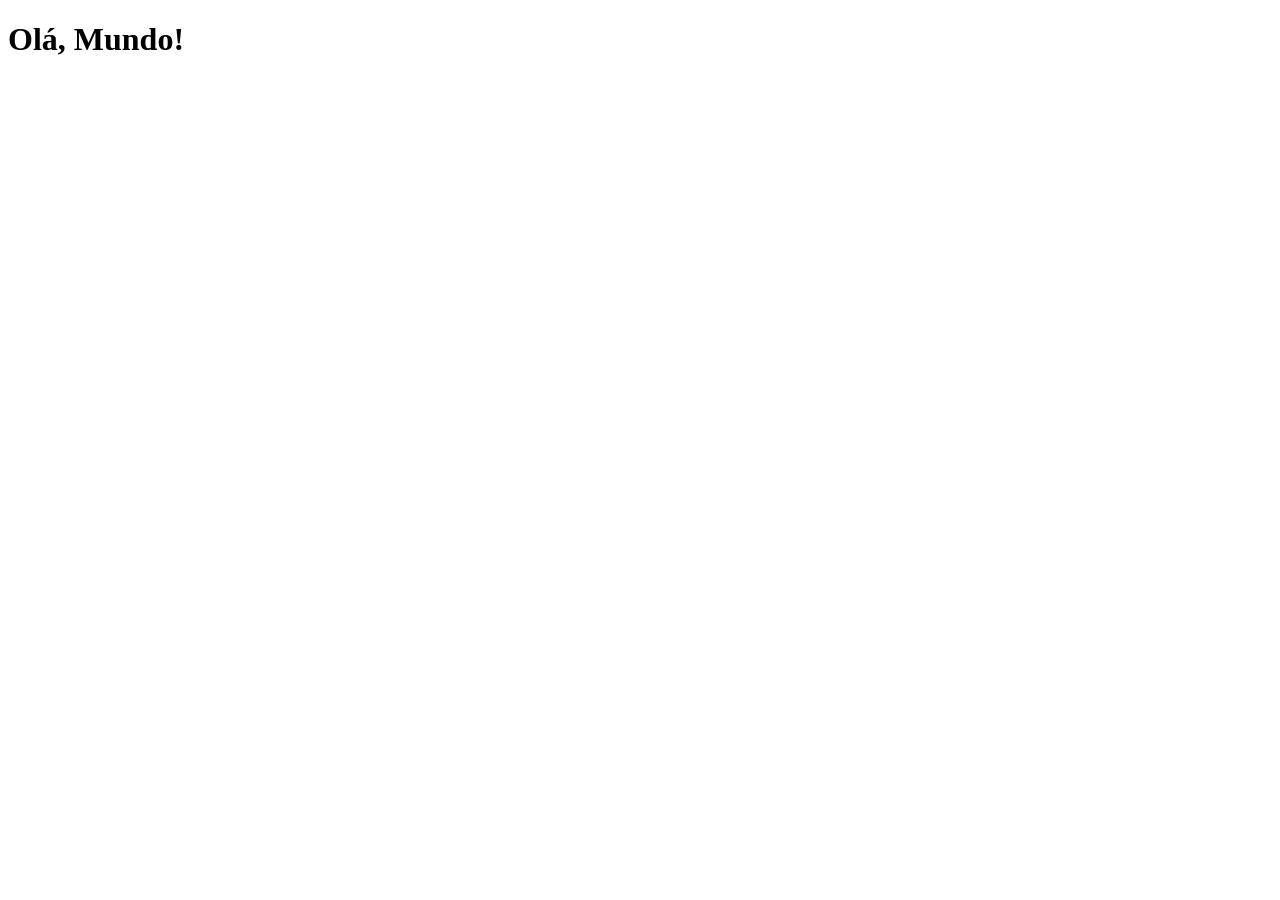
==== index.html @ 9ab59af4 "criei a página principal" ====
<!DOCTYPE html>
<html lang="pt-br">
<head>
    <meta charset="UTF-8">
    <meta name="viewport" content="width=device-width, initial-scale=1.0">
    <link rel="shortcut icon" href="favicon.ico" type="image/x-icon">
    <title>Projeto Redes Sociais</title>
</head>
<body>
    <h1>Olá, Mundo!</h1>
</body>
</html>
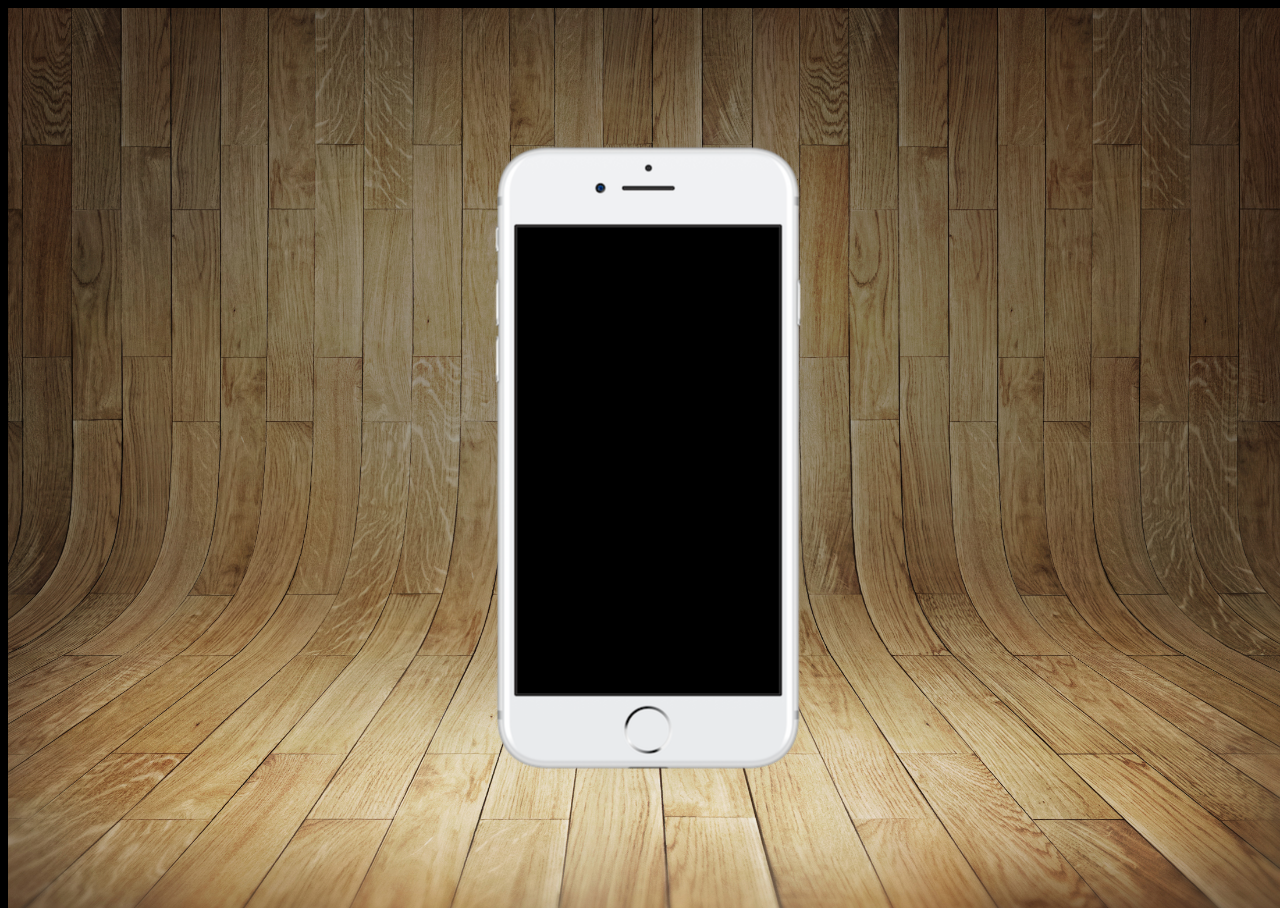
==== commit c6a202b7: "atualização do novo projeto" ====
--- a/index.html
+++ b/index.html
@@ -4,9 +4,17 @@
     <meta charset="UTF-8">
     <meta name="viewport" content="width=device-width, initial-scale=1.0">
     <link rel="shortcut icon" href="favicon.ico" type="image/x-icon">
+    <link rel="stylesheet" href="estilos/style.css">
     <title>Projeto Redes Sociais</title>
 </head>
 <body>
-    <h1>Olá, Mundo!</h1>
+    <main>
+        <section id="telefone">
+
+        </section>
+        <section id="redes-sociais">
+
+        </section>
+    </main>
 </body>
 </html>
--- a/estilos/style.css
+++ b/estilos/style.css
@@ -0,0 +1,36 @@
+@charset "UTF-8"
+
+* {
+    margin: 0px;
+    padding: 0px;
+    font-family: Arial, Helvetica, sans-serif;
+}
+
+html, body {
+    height: 100vh;
+    width: 100vw;
+    background-color: black;
+}
+
+body {
+    background: url('../imagens/fundo-madeira.jpg') no-repeat top center;
+    background-size: cover;
+    background-attachment: fixed;
+}
+
+main {
+    position: relative;
+    height: 100vh;
+}
+
+section#telefone {
+    position: absolute;
+    top: 50%;
+    left: 50%;
+    transform: translate(-50%, -50%);
+
+    height: 627px;
+    width: 311px;
+    background-color: blue;
+    background: url('../imagens/frame-iphone.png') no-repeat;
+}
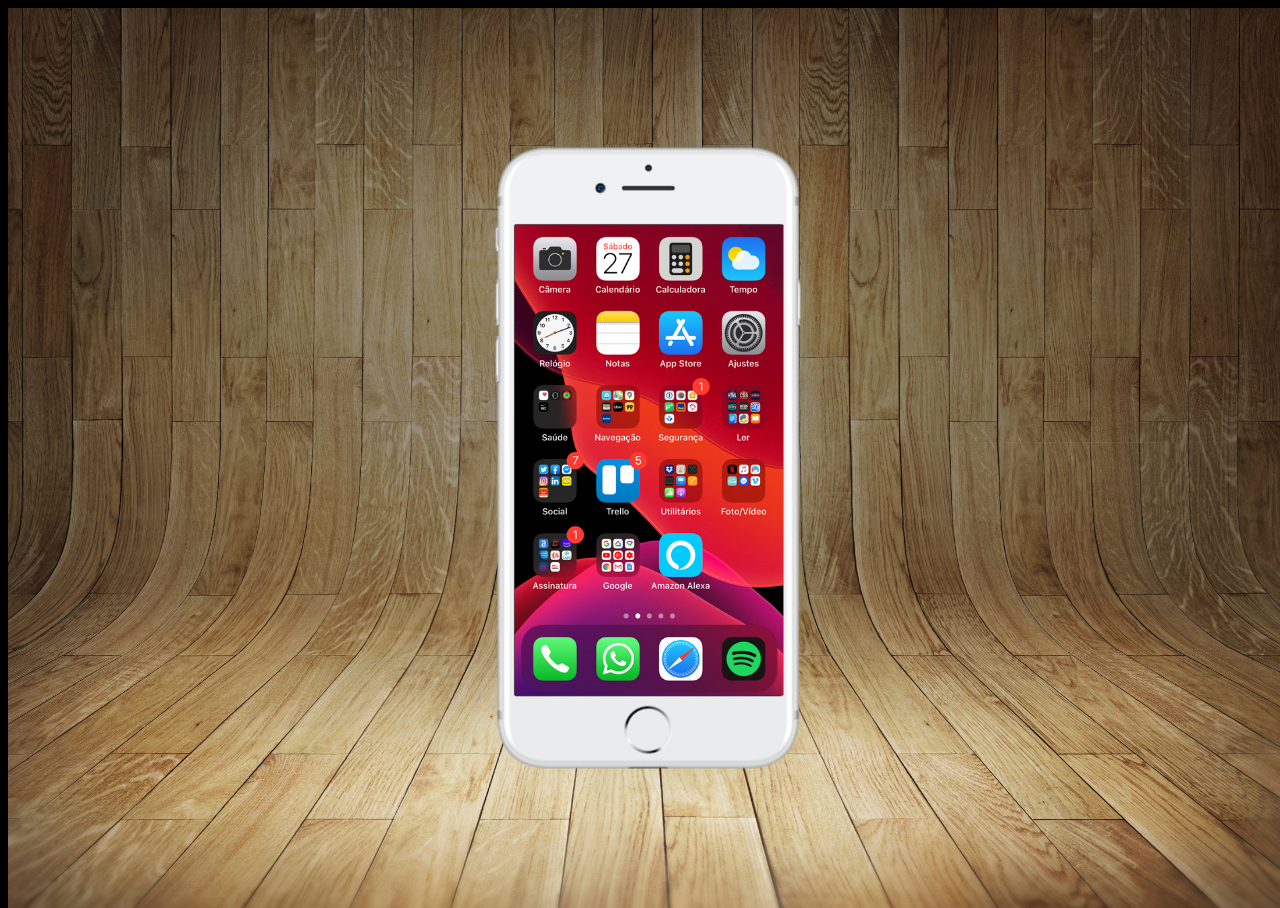
==== commit bca4b043: "cirei a tela home" ====
--- a/index.html
+++ b/index.html
@@ -10,7 +10,7 @@
 <body>
     <main>
         <section id="telefone">
-
+            <iframe src="home.html" name="tela" id="tela" frameborder="0"></iframe>
         </section>
         <section id="redes-sociais">
 
--- a/estilos/style.css
+++ b/estilos/style.css
@@ -33,4 +33,12 @@
     width: 311px;
     background-color: blue;
     background: url('../imagens/frame-iphone.png') no-repeat;
-}+}
+iframe#tela {
+    position: relative;
+    top: 80px;
+    left: 22px;
+    height: 471px;
+    width: 269px;
+}
+
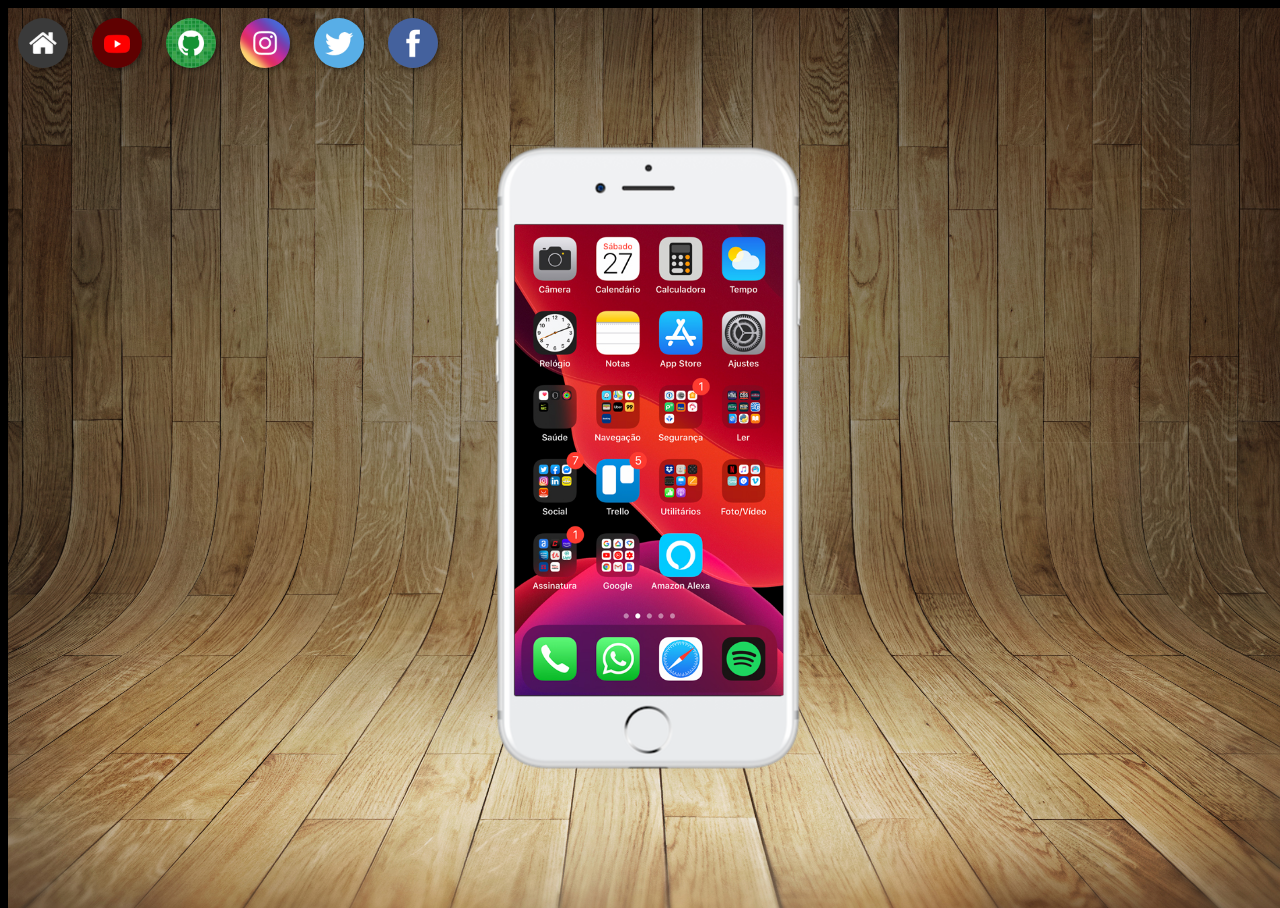
==== commit a25f40af: "icones" ====
--- a/index.html
+++ b/index.html
@@ -10,10 +10,17 @@
 <body>
     <main>
         <section id="telefone">
-            <iframe src="home.html" name="tela" id="tela" frameborder="0"></iframe>
+            <iframe src="home.html" name="tela" id="tela" frameborder="0">
+                Seu navegador não é compatível com isso.
+            </iframe>
         </section>
         <section id="redes-sociais">
-
+            <a href="#" target="tela"><img src="imagens/logo-home.jpg" alt=""></a>
+            <a href="#" target="tela"><img src="imagens/logo-youtube.jpg" alt=""></a>
+            <a href="#" target="tela"><img src="imagens/logo-github.jpg" alt=""></a>
+            <a href="#" target="tela"><img src="imagens/logo-instagram.jpg" alt=""></a>
+            <a href="#" target="tela"><img src="imagens/logo-twitter.jpg" alt=""></a>
+            <a href="#" target="tela"><img src="imagens/logo-facebook.jpg" alt=""></a>
         </section>
     </main>
 </body>
--- a/estilos/style.css
+++ b/estilos/style.css
@@ -42,3 +42,10 @@
     width: 269px;
 }
 
+section#redes-sociais img {
+width: 50px;
+margin: 10px;
+border-radius: 50%;
+box-shadow: 2px 2px 5px rgba(0, 0, 0, 0.397);
+}
+
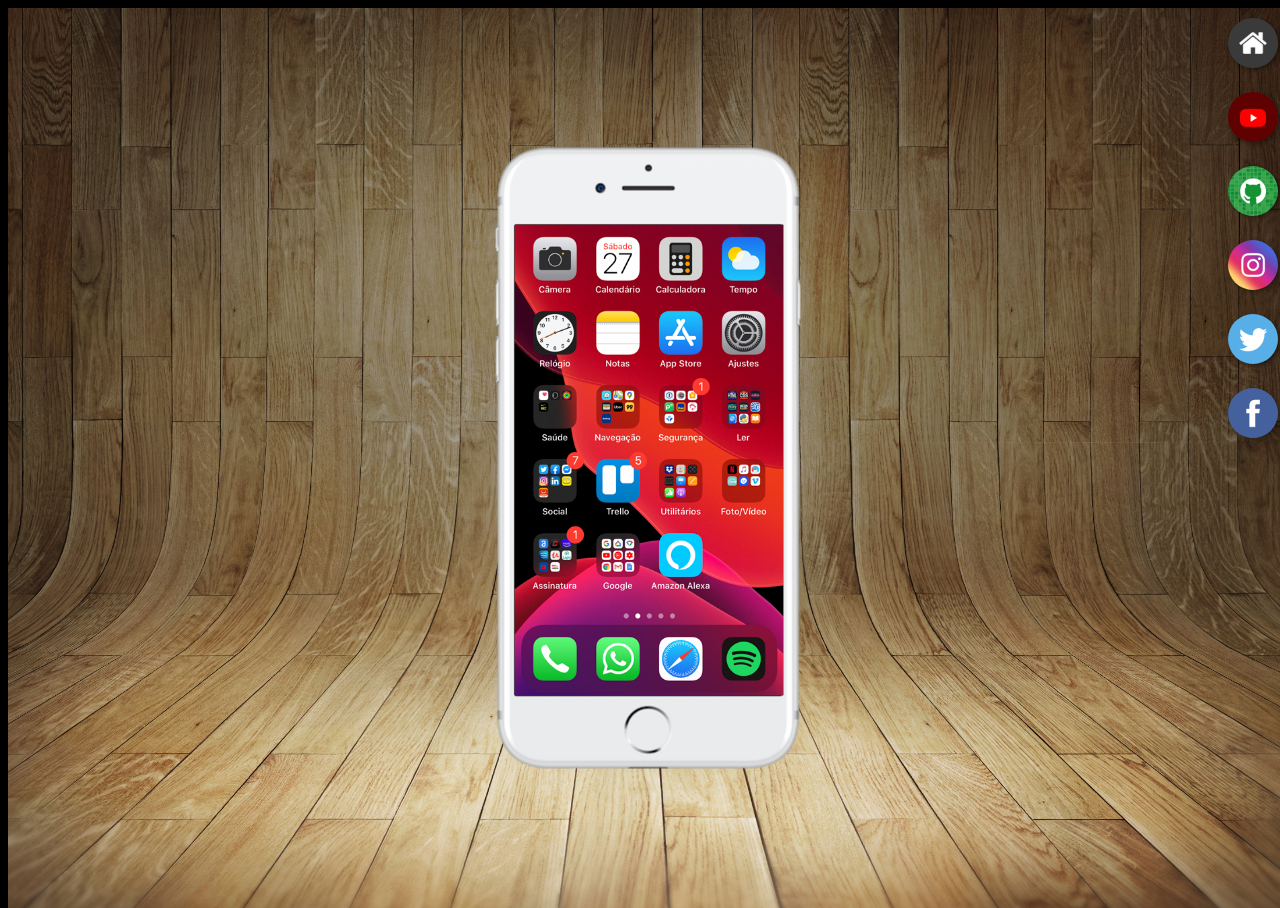
==== commit cc1f08b4: "criei botões na lateral" ====
--- a/index.html
+++ b/index.html
@@ -15,11 +15,11 @@
             </iframe>
         </section>
         <section id="redes-sociais">
-            <a href="#" target="tela"><img src="imagens/logo-home.jpg" alt=""></a>
-            <a href="#" target="tela"><img src="imagens/logo-youtube.jpg" alt=""></a>
-            <a href="#" target="tela"><img src="imagens/logo-github.jpg" alt=""></a>
-            <a href="#" target="tela"><img src="imagens/logo-instagram.jpg" alt=""></a>
-            <a href="#" target="tela"><img src="imagens/logo-twitter.jpg" alt=""></a>
+            <a href="#" target="tela"><img src="imagens/logo-home.jpg" alt=""></a><br>
+            <a href="#" target="tela"><img src="imagens/logo-youtube.jpg" alt=""></a><br>
+            <a href="#" target="tela"><img src="imagens/logo-github.jpg" alt=""></a><br>
+            <a href="#" target="tela"><img src="imagens/logo-instagram.jpg" alt=""></a><br>
+            <a href="#" target="tela"><img src="imagens/logo-twitter.jpg" alt=""></a><br>
             <a href="#" target="tela"><img src="imagens/logo-facebook.jpg" alt=""></a>
         </section>
     </main>
--- a/estilos/style.css
+++ b/estilos/style.css
@@ -42,10 +42,20 @@
     width: 269px;
 }
 
+section#redes-sociais {
+    text-align: right;
+}
 section#redes-sociais img {
 width: 50px;
 margin: 10px;
 border-radius: 50%;
-box-shadow: 2px 2px 5px rgba(0, 0, 0, 0.397);
+box-shadow: 2px 2px 5px rgba(0, 0, 0, 0.400);
+box-sizing: border-box;
 }
 
+section#redes-sociais img:hover {
+    border: 2px solid rgba(255, 255, 255, 0.61);
+    transform: translate(-3px, -3px);
+    box-shadow: 5px 5px 10px rgba(0, 0, 0, 0.596);
+    transition: transform .5s, border .6s;
+}
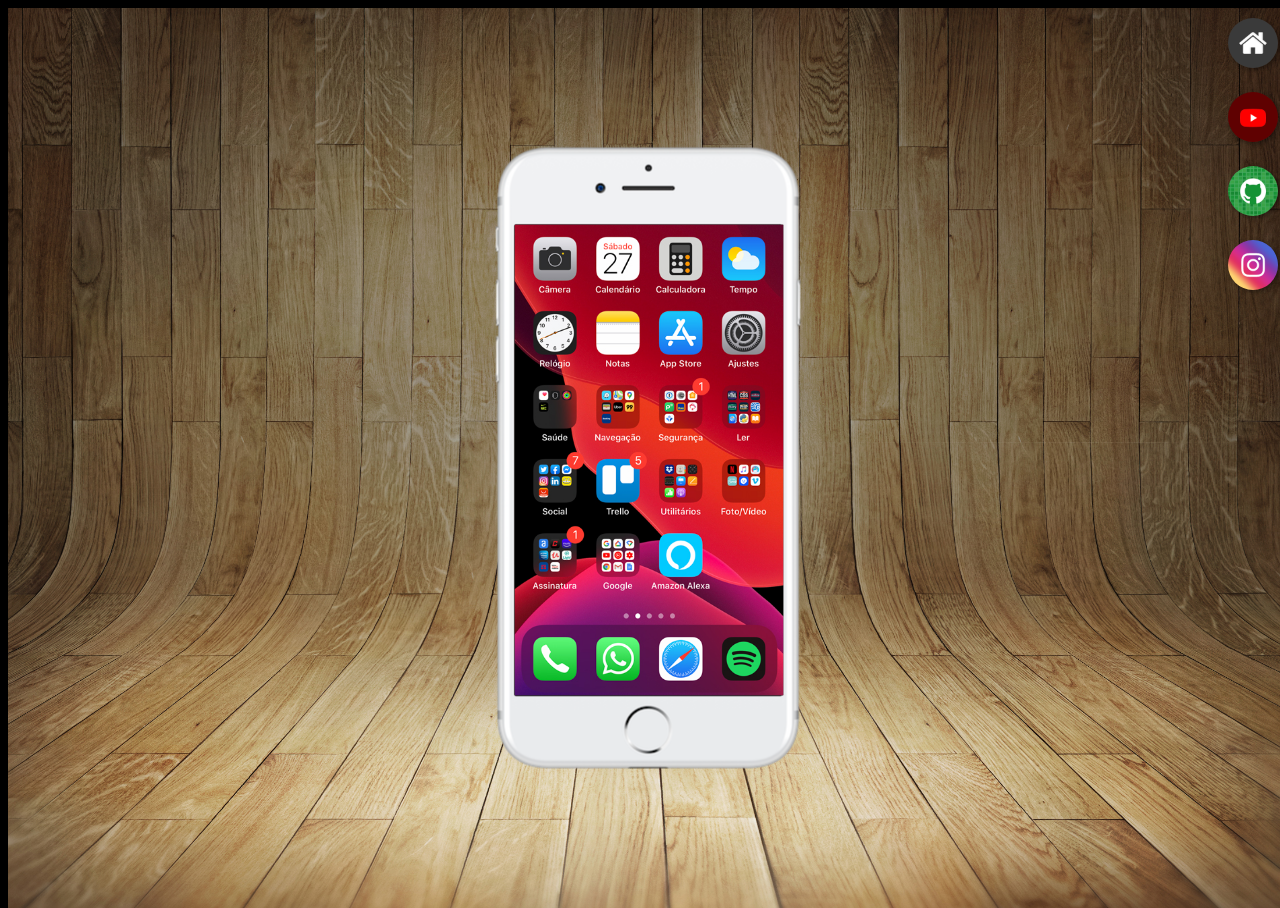
==== commit 7aa7af10: "atualização do projeto" ====
--- a/index.html
+++ b/index.html
@@ -19,8 +19,6 @@
             <a href="#" target="tela"><img src="imagens/logo-youtube.jpg" alt=""></a><br>
             <a href="#" target="tela"><img src="imagens/logo-github.jpg" alt=""></a><br>
             <a href="#" target="tela"><img src="imagens/logo-instagram.jpg" alt=""></a><br>
-            <a href="#" target="tela"><img src="imagens/logo-twitter.jpg" alt=""></a><br>
-            <a href="#" target="tela"><img src="imagens/logo-facebook.jpg" alt=""></a>
         </section>
     </main>
 </body>
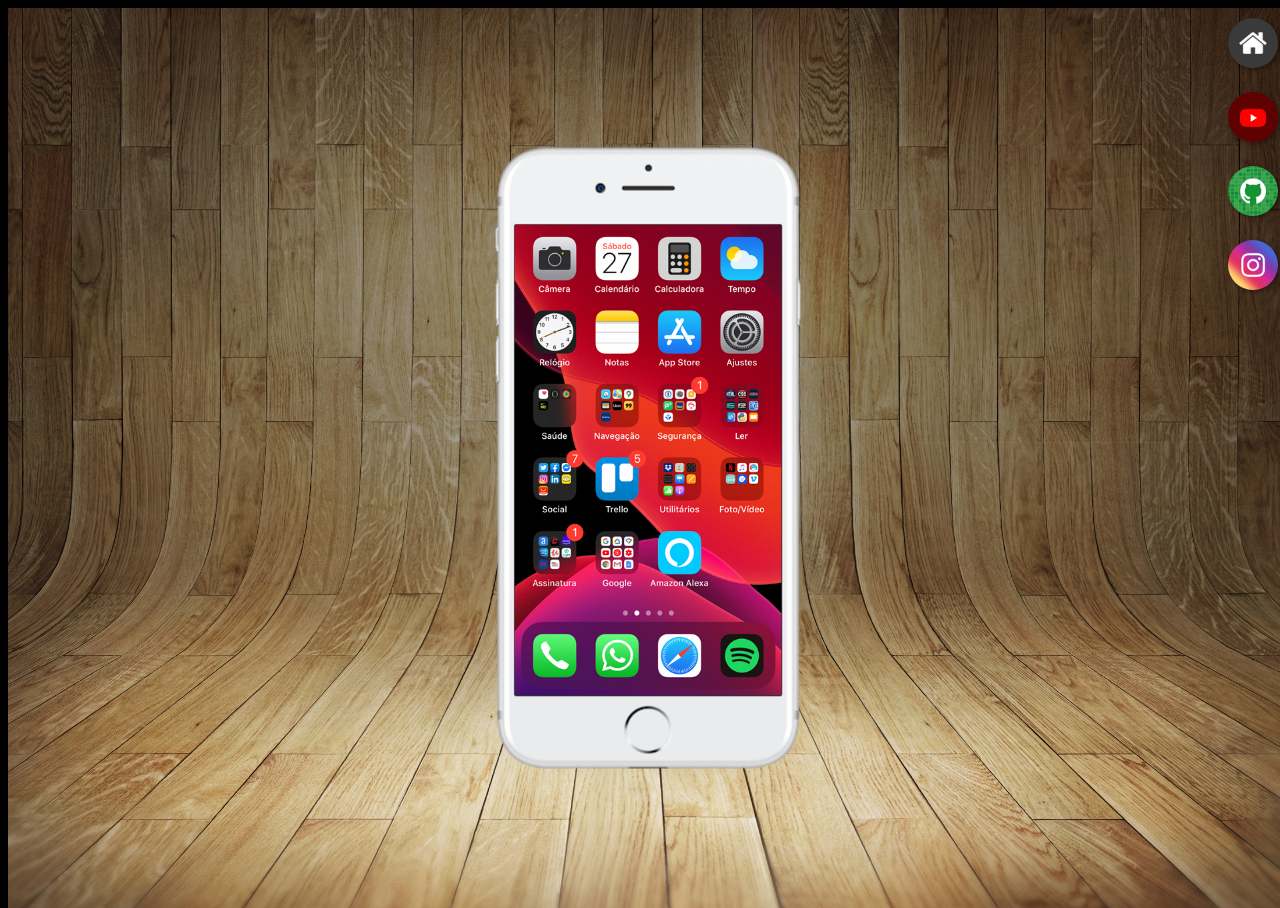
==== commit 175e6125: "finalização projeto social" ====
--- a/index.html
+++ b/index.html
@@ -15,10 +15,10 @@
             </iframe>
         </section>
         <section id="redes-sociais">
-            <a href="#" target="tela"><img src="imagens/logo-home.jpg" alt=""></a><br>
-            <a href="#" target="tela"><img src="imagens/logo-youtube.jpg" alt=""></a><br>
-            <a href="#" target="tela"><img src="imagens/logo-github.jpg" alt=""></a><br>
-            <a href="#" target="tela"><img src="imagens/logo-instagram.jpg" alt=""></a><br>
+            <a href="home.html" target="tela"><img src="imagens/logo-home.jpg" alt=""></a><br>
+            <a href="youtube.html" target="tela"><img src="imagens/logo-youtube.jpg" alt=""></a><br>
+            <a href="github.html" target="tela"><img src="imagens/logo-github.jpg" alt=""></a><br>
+            <a href="imagens/tela-instagram.jpg" target="tela"><img src="imagens/logo-instagram.jpg" alt=""></a><br>
         </section>
     </main>
 </body>
--- a/estilos/style.css
+++ b/estilos/style.css
@@ -39,7 +39,7 @@
     top: 80px;
     left: 22px;
     height: 471px;
-    width: 269px;
+    width: 267px;
 }
 
 section#redes-sociais {
